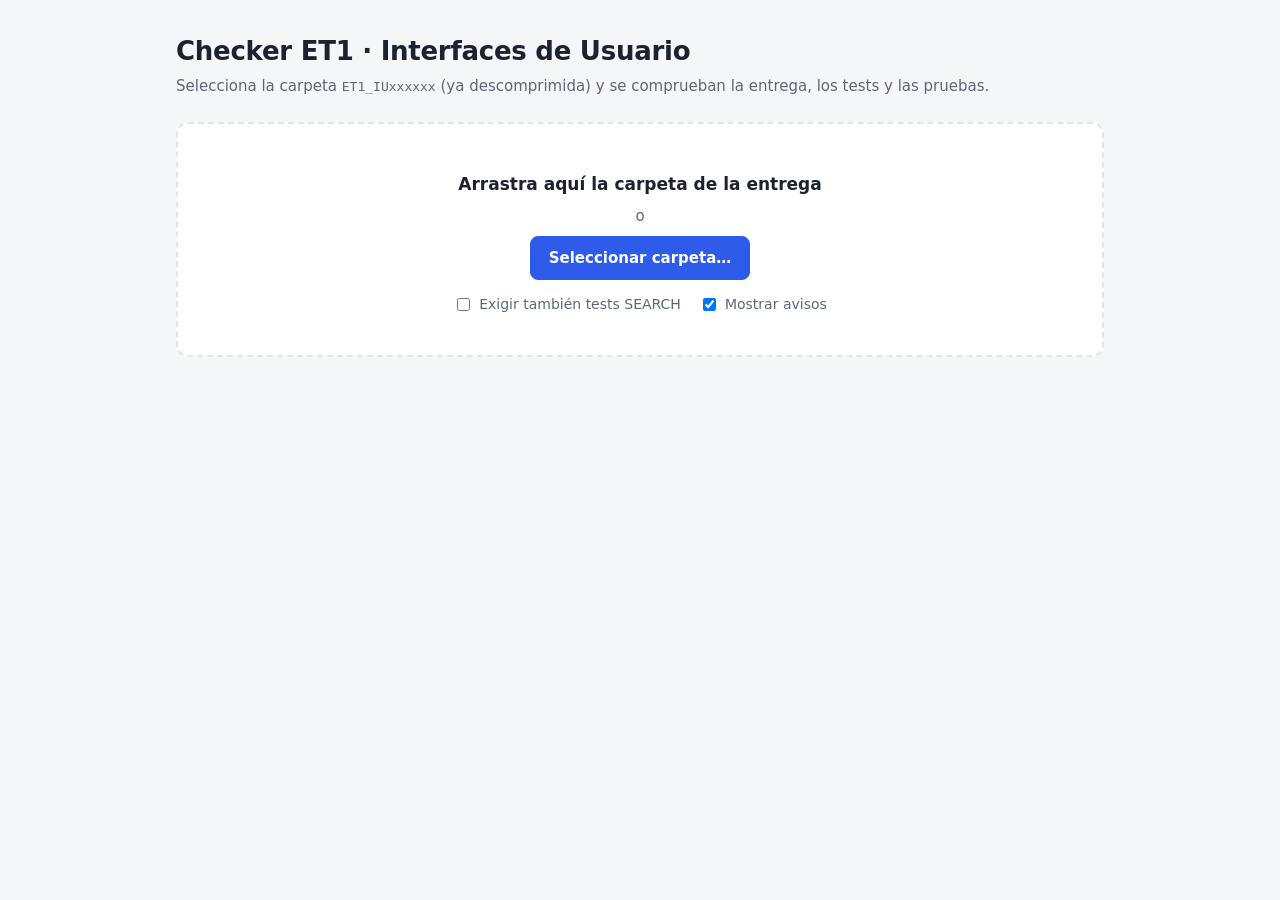
==== IU_2026-2027/Trabajos de IU/Checkers/ET1_Checker/index.html @ e63b2084 "Checkers de ET1" ====
<!doctype html>
<html lang="es">
<head>
<meta charset="utf-8">
<meta name="viewport" content="width=device-width, initial-scale=1">
<title>Checker ET1</title>
<style>
  :root {
    --bg: #f5f6f8; --card: #ffffff; --text: #1c2230; --muted: #5e6778; --line: #e2e5ea;
    --accent: #2f5bea; --accent-soft: #e8eefe;
    --ok: #18804a; --ok-bg: #e5f4eb; --err: #c22d2d; --err-bg: #fcebeb; --warn: #9a6200; --warn-bg: #fff3d9;
    --radius: 12px;
  }
  @media (prefers-color-scheme: dark) {
    :root {
      --bg: #12151a; --card: #1b1f26; --text: #e6e9ef; --muted: #98a1b0; --line: #2b313b;
      --accent: #7d9cff; --accent-soft: #1f2843;
      --ok: #5ccf8c; --ok-bg: #15301f; --err: #ff7e7e; --err-bg: #3a1a1a; --warn: #f2b84b; --warn-bg: #382c12;
    }
  }
  * { box-sizing: border-box; }
  body { margin: 0; background: var(--bg); color: var(--text); font: 15px/1.5 system-ui, -apple-system, "Segoe UI", Roboto, sans-serif; }
  main { max-width: 960px; margin: 0 auto; padding: 32px 16px 64px; }
  h1 { font-size: 26px; margin: 0 0 4px; letter-spacing: -0.01em; }
  .sub { color: var(--muted); margin: 0 0 24px; }
  .card { background: var(--card); border: 1px solid var(--line); border-radius: var(--radius); padding: 20px; }
  #drop { border: 2px dashed var(--line); text-align: center; padding: 40px 20px; transition: border-color .15s, background .15s; }
  #drop.over { border-color: var(--accent); background: var(--accent-soft); }
  #drop p { margin: 8px 0; color: var(--muted); }
  #drop .big { font-size: 17px; color: var(--text); font-weight: 600; }
  button { font: inherit; cursor: pointer; border-radius: 8px; border: 1px solid var(--line); background: var(--card); color: var(--text); padding: 8px 14px; }
  button.primary { background: var(--accent); border-color: var(--accent); color: #fff; font-weight: 600; padding: 10px 18px; }
  button:hover { filter: brightness(1.05); }
  .opts { margin-top: 14px; color: var(--muted); font-size: 14px; display: flex; gap: 18px; justify-content: center; flex-wrap: wrap; }
  .opts label { display: inline-flex; gap: 6px; align-items: center; cursor: pointer; }
  #resultado { margin-top: 24px; display: none; }
  .barra { display: flex; justify-content: space-between; align-items: center; gap: 12px; flex-wrap: wrap; margin-bottom: 14px; }
  .barra h2 { margin: 0; font-size: 19px; }
  .barra .acciones { display: flex; gap: 8px; flex-wrap: wrap; }
  .veredicto { border-radius: var(--radius); padding: 14px 18px; font-weight: 600; margin-bottom: 14px; }
  .veredicto.ok { background: var(--ok-bg); color: var(--ok); }
  .veredicto.err { background: var(--err-bg); color: var(--err); }
  .veredicto.warn { background: var(--warn-bg); color: var(--warn); }
  .resumen { display: grid; grid-template-columns: repeat(auto-fit, minmax(150px, 1fr)); gap: 10px; margin-bottom: 20px; }
  .kpi { background: var(--card); border: 1px solid var(--line); border-radius: var(--radius); padding: 14px; }
  .kpi .n { font-size: 26px; font-weight: 700; }
  .kpi .l { color: var(--muted); font-size: 13px; }
  .kpi.err .n { color: var(--err); } .kpi.warn .n { color: var(--warn); } .kpi.ok .n { color: var(--ok); }
  details.ent { background: var(--card); border: 1px solid var(--line); border-radius: var(--radius); margin-bottom: 10px; overflow: hidden; }
  details.ent > summary { list-style: none; cursor: pointer; padding: 14px 18px; display: flex; align-items: center; gap: 10px; flex-wrap: wrap; }
  details.ent > summary::-webkit-details-marker { display: none; }
  details.ent > summary .nom { font-weight: 600; font-family: ui-monospace, SFMono-Regular, Menlo, Consolas, monospace; }
  details.ent > summary .meta { color: var(--muted); font-size: 13px; margin-right: auto; }
  details.ent > summary::before { content: "▸"; color: var(--muted); transition: transform .15s; }
  details.ent[open] > summary::before { transform: rotate(90deg); }
  .badge { font-size: 12px; font-weight: 600; padding: 2px 9px; border-radius: 999px; white-space: nowrap; }
  .badge.err { background: var(--err-bg); color: var(--err); }
  .badge.warn { background: var(--warn-bg); color: var(--warn); }
  .badge.ok { background: var(--ok-bg); color: var(--ok); }
  ul.items { list-style: none; margin: 0; padding: 0 18px 14px; }
  ul.items li { padding: 8px 10px; border-radius: 8px; margin-top: 6px; font-size: 14px; display: flex; gap: 10px; }
  ul.items li .tag { font-size: 11px; font-weight: 700; text-transform: uppercase; letter-spacing: .03em; flex: none; padding-top: 2px; min-width: 64px; }
  ul.items li.entrega, ul.items li.def, ul.items li.pruebas { background: var(--err-bg); }
  ul.items li.entrega .tag, ul.items li.def .tag, ul.items li.pruebas .tag { color: var(--err); }
  ul.items li.aviso { background: var(--warn-bg); }
  ul.items li.aviso .tag { color: var(--warn); }
  ul.items li.vacio { color: var(--ok); }
  code, .mono { font-family: ui-monospace, SFMono-Regular, Menlo, Consolas, monospace; font-size: 13px; overflow-wrap: anywhere; }
  .oculto-avisos li.aviso { display: none; }
  .nota { color: var(--muted); font-size: 13px; margin-top: 18px; }
  #fallo { display: none; margin-top: 16px; background: var(--err-bg); color: var(--err); border-radius: var(--radius); padding: 12px 16px; }
  input[type=file] { display: none; }
</style>
</head>
<body>
<main>
  <h1>Checker ET1 · Interfaces de Usuario</h1>
  <p class="sub">Selecciona la carpeta <code>ET1_IUxxxxxx</code> (ya descomprimida) y se comprueban la entrega, los tests y las pruebas.</p>

  <section class="card" id="drop">
    <p class="big">Arrastra aquí la carpeta de la entrega</p>
    <p>o</p>
    <button class="primary" id="btnElegir">Seleccionar carpeta…</button>
    <input type="file" id="inputDir" webkitdirectory directory multiple>
    <div class="opts">
      <label><input type="checkbox" id="optSearch"> Exigir también tests SEARCH</label>
      <label><input type="checkbox" id="optAvisos" checked> Mostrar avisos</label>
    </div>
  </section>
  <div id="fallo"></div>

  <section id="resultado">
    <div class="barra">
      <h2 id="titulo"></h2>
      <div class="acciones">
        <button id="btnRecheck">↻ Volver a comprobar</button>
        <button id="btnCopiar">Copiar informe</button>
      </div>
    </div>
    <div id="veredicto" class="veredicto"></div>
    <div class="resumen" id="resumen"></div>
    <div id="detalle"></div>
    <p class="nota">Los <b>avisos</b> no restan por sí solos: indican cosas a revisar, como una prueba cuyo valor no provoca el fallo que dice provocar o un resultado que no sigue el convenio <code>campo_validacion_ko</code>. El descuento estimado cuenta 0,1 por cada error en tests y en pruebas.</p>
  </section>
</main>

<script>
// ============================== CORE-START ==============================
// Reglas de la entrega ET1. Si el profesor aclara algo distinto, se cambia aquí.

const ACCIONES_PERMITIDAS = ['ADD', 'EDIT', 'SEARCH', 'DELETE', 'SHOWCURRENT'];
const ELEMENTOS = ['input', 'file', 'select', 'checkbox', 'radio', 'textarea', 'hidden', 'date', 'email', 'password', 'tel', 'number'];
const VALIDACIONES_CONOCIDAS = [
  'min_size', 'max_size', 'format', 'personalized', 'valid',
  'exist_file', 'min_size_name_file', 'max_size_name_file', 'format_name_file', 'type_file', 'max_size_file',
];
const ACENTOS = 'ÁÉÍÓÚáéíóúÜü';
const PUNTUACION = ' .,;:¡!¿?()"\'\\-';

const letraDni = (s) => {
  const m = /^(\d{8})([A-Za-z])$/.exec(s);
  return !!m && 'TRWAGMYFPDXBNJZSQVHLCKE'[parseInt(m[1], 10) % 23] === m[2].toUpperCase();
};
const fechaReal = (s) => {
  const m = /^(\d{2})\/(\d{2})\/(\d{4})$/.exec(s);
  if (!m) return false;
  const d = +m[1], mo = +m[2], y = +m[3];
  const f = new Date(y, mo - 1, d);
  return f.getFullYear() === y && f.getMonth() === mo - 1 && f.getDate() === d && f <= new Date();
};

const REQ = ['min_size', 'max_size', 'format', 'valid'];
const ID = { min: 1, max: 11, re: /^\d+$/, requeridas: REQ };
const TEXTO_N = (min, max) => ({ min, max, re: /^[A-Za-zÑñ]+$/, requeridas: REQ });
const DESCRIP = { min: 5, max: 200, re: new RegExp(`^[A-Za-zÑñ${PUNTUACION}]+$`), requeridas: REQ };
const NOMBRE_P = (min, max) => ({ min, max, re: new RegExp(`^[A-Za-zÑñ${ACENTOS}. \\-]+$`), requeridas: REQ });

const CAMPOS = {
  dni: { min: 9, max: 9, re: /^\d{8}[A-Za-z]$/, pers: letraDni, requeridas: REQ, recomendadas: ['personalized'] },
  nombre_persona: NOMBRE_P(2, 45),
  apellidos_persona: NOMBRE_P(3, 100),
  fechaNacimiento_persona: { min: 10, max: 10, re: /^\d{2}\/\d{2}\/\d{4}$/, pers: fechaReal, requeridas: ['format', 'valid'], recomendadas: ['personalized'] },
  direccion_persona: { min: 10, max: 200, re: new RegExp(`^[A-Za-z0-9Ññ${ACENTOS}.;/ \\-]+$`), requeridas: REQ },
  telefono_persona: { min: 9, max: 9, re: /^[6789]\d{8}$/, requeridas: REQ },
  email_persona: { min: 6, max: 45, re: /^[A-Za-z0-9._%+\-]+@[A-Za-z0-9.\-]+\.[A-Za-z]{2,}$/, requeridas: ['max_size', 'format', 'valid'], recomendadas: ['min_size'] },
  foto_persona: {
    file: true, minNombre: 3, maxNombre: 15, maxBytes: 2 * 1024 * 1024,
    reNombre: /^[A-Za-z.]+\.(jpg|jpeg)$/i, tipos: ['image/jpeg', 'image/jpg'],
    requeridas: ['min_size_name_file', 'max_size_name_file', 'format_name_file', 'type_file', 'max_size_file'],
    recomendadas: ['exist_file', 'valid'],
  },
  id_accion: ID, nombre_accion: TEXTO_N(5, 48), descrip_accion: DESCRIP,
  id_funcionalidad: ID, nombre_funcionalidad: TEXTO_N(5, 48), descrip_funcionalidad: DESCRIP,
  id_rol: ID, rol_name: { min: 5, max: 48, re: /^[A-Za-z]+$/, requeridas: REQ }, rol_description: DESCRIP,
  usuario: { min: 5, max: 45, re: /^[A-Za-z]+$/, requeridas: REQ },
  contrasena: { min: 8, max: 45, re: /^[A-Za-z]+$/, requeridas: REQ },
};

const ENTIDADES = {
  accion: { campos: ['id_accion', 'nombre_accion', 'descrip_accion'], autoinc: 'id_accion' },
  funcionalidad: { campos: ['id_funcionalidad', 'nombre_funcionalidad', 'descrip_funcionalidad'], autoinc: 'id_funcionalidad' },
  funcionalidad_accion: { campos: ['id_funcionalidad', 'id_accion'] },
  persona: { campos: ['dni', 'nombre_persona', 'apellidos_persona', 'fechaNacimiento_persona', 'direccion_persona', 'telefono_persona', 'email_persona', 'foto_persona'] },
  rol: { campos: ['id_rol', 'rol_name', 'rol_description'], autoinc: 'id_rol' },
  rolaccionfuncionalidad: { campos: ['id_funcionalidad', 'id_accion', 'id_rol'] },
  usuario: { campos: ['dni', 'usuario', 'contrasena', 'id_rol'] },
};

const fmt = (v) => { try { const s = JSON.stringify(v); return s && s.length > 60 ? s.slice(0, 57) + '…"' : s; } catch (e) { return String(v); } };
const base = (campo) => String(campo).replace(/^nuevo_/, '');

// Ejecuta el código del fichero y devuelve las variables pedidas (let/const/var o sin declarar).
function cargarCodigo(codigo, nombres) {
  const salida = nombres.map((n) => `${JSON.stringify(n)}: (typeof ${n} !== 'undefined' ? ${n} : undefined)`).join(',');
  const fn = new Function(`${codigo.replace(/^﻿/, '')}\n;return {${salida}};`);
  try { return fn(); }
  finally { nombres.forEach((n) => { try { delete globalThis[n]; } catch (e) { /* nada */ } }); }
}

// Validaciones atómicas que FALLA un valor
function fallos(spec, v) {
  if (spec.file) {
    if (v === undefined || v === null || v === '' || (typeof v === 'object' && Object.keys(v).length === 0)) return ['exist_file'];
    if (typeof v !== 'object') return ['?'];
    const f = [];
    const nombre = v.format_name_file ?? v.name ?? v.nombre ?? v.min_size_name_file ?? v.max_size_name_file;
    const tipo = v.type_file ?? v.type;
    const tam = v.max_size_file ?? v.size;
    if (typeof nombre === 'string') {
      if (nombre.length < spec.minNombre) f.push('min_size_name_file');
      if (nombre.length > spec.maxNombre) f.push('max_size_name_file');
      if (!spec.reNombre.test(nombre)) f.push('format_name_file');
    }
    if (tipo !== undefined && !spec.tipos.includes(String(tipo).toLowerCase())) f.push('type_file');
    if (tam !== undefined && Number(tam) > spec.maxBytes) f.push('max_size_file');
    return f;
  }
  const s = v === undefined || v === null ? '' : String(v);
  const f = [];
  if (spec.min !== undefined && s.length < spec.min) f.push('min_size');
  if (spec.max !== undefined && s.length > spec.max) f.push('max_size');
  if (spec.re && !spec.re.test(s)) f.push('format');
  if (spec.pers && spec.re && spec.re.test(s) && !spec.pers(s)) f.push('personalized');
  return f;
}

/**
 * nombreDir: nombre de la carpeta; ficheros: { nombreFichero: texto | null }
 * Devuelve { nombreDir, items: [{cat, ent, msg}], stats }
 *   cat: 'entrega' | 'def' | 'pruebas' | 'aviso';  ent: 'general' | nombre de entidad
 */
function verificar(nombreDir, ficheros, opciones = {}) {
  const ACC_OBL = opciones.search ? ['ADD', 'EDIT', 'SEARCH'] : ['ADD', 'EDIT'];
  const items = [];
  const stats = {};
  const add = (cat, ent, msg) => items.push({ cat, ent, msg });

  const m = /^ET1_(IU\d{6})$/.exec(nombreDir);
  if (!m) add('entrega', 'general', `La carpeta se llama "${nombreDir}"; debe llamarse ET1_IU seguido de 6 dígitos (p. ej. ET1_IU262712).`);
  const codigo = m ? m[1] : nombreDir.replace(/^ET1_/, '');

  // ---------- ET1_IUxxxxxx.js ----------
  const fg = `ET1_${codigo}.js`;
  if (typeof ficheros[fg] !== 'string') add('entrega', 'general', `Falta el fichero ${fg}.`);
  else {
    let d;
    try { d = cargarCodigo(ficheros[fg], ['datosgenerales']).datosgenerales; }
    catch (e) { add('entrega', 'general', `${fg} tiene un error de JavaScript: ${e.message}`); d = null; }
    if (d === undefined) add('entrega', 'general', `${fg} no define la variable "datosgenerales".`);
    else if (d && typeof d === 'object') {
      if (!d.Lider) add('entrega', 'general', 'datosgenerales no tiene la clave "Lider".');
      for (const [k, v] of Object.entries(d)) {
        if (k !== 'Lider' && !/^Participante\d+$/.test(k)) add('aviso', 'general', `datosgenerales: la clave "${k}" no es Lider ni ParticipanteN.`);
        if (!Array.isArray(v) || v.length !== 3) { add('entrega', 'general', `datosgenerales.${k} debe ser [ApellidosNombre, Entrega, horasdedicadas].`); continue; }
        const [nombre, entrega, horas] = v;
        if (typeof nombre !== 'string' || !nombre.trim()) add('entrega', 'general', `datosgenerales.${k}: ApellidosNombre vacío.`);
        if (typeof entrega !== 'string' || !/ET1/i.test(entrega)) add('aviso', 'general', `datosgenerales.${k}: Entrega = ${fmt(entrega)} (¿no debería ser "ET1"?).`);
        if (typeof horas !== 'number' || !(horas > 0)) add('entrega', 'general', `datosgenerales.${k}: horasdedicadas debe ser un número mayor que 0 (es ${fmt(horas)}).`);
      }
    }
  }

  // ---------- Entidades ----------
  for (const [entidad, conf] of Object.entries(ENTIDADES)) {
    const st = stats[entidad] = { presente: false, defs: 0, pruebas: 0 };
    const nf = `${entidad}_tests.js`;
    if (typeof ficheros[nf] !== 'string') { add('entrega', entidad, `Falta el fichero ${nf}.`); continue; }
    st.presente = true;
    const vDef = `${entidad}_def_tests`, vPru = `${entidad}_pruebas`;
    let vars;
    try { vars = cargarCodigo(ficheros[nf], [vDef, vPru]); }
    catch (e) { add('entrega', entidad, `${nf} tiene un error de JavaScript: ${e.message}`); continue; }
    const defs = vars[vDef], pruebas = vars[vPru];
    if (!Array.isArray(defs)) add('entrega', entidad, `${nf} no define el array "${vDef}".`);
    if (!Array.isArray(pruebas)) add('entrega', entidad, `${nf} no define el array "${vPru}".`);
    if (!Array.isArray(defs)) continue;
    st.defs = defs.length;
    st.pruebas = Array.isArray(pruebas) ? pruebas.length : 0;

    // --- Definición de tests ---
    const porNumero = new Map();
    const vistos = new Set();
    defs.forEach((fila, i) => {
      const p = `Test fila ${i + 1}`;
      if (!Array.isArray(fila) || fila.length !== 9) { add('def', entidad, `${p}: debe tener 9 elementos (tiene ${Array.isArray(fila) ? fila.length : typeof fila}).`); return; }
      const [ent, campo, elem, num, desc, val, acc, res, msg] = fila;
      if (ent !== entidad) add('def', entidad, `${p}: entidad "${ent}" en lugar de "${entidad}".`);
      const cb = base(campo);
      const spec = CAMPOS[cb];
      if (!conf.campos.includes(cb)) add('def', entidad, `${p}: el campo "${campo}" no pertenece a ${entidad}.`);
      if (!ELEMENTOS.includes(elem)) add('def', entidad, `${p}: elemento de formulario "${elem}" no válido.`);
      else if (spec && spec.file && elem !== 'file') add('def', entidad, `${p}: ${campo} es un fichero; el elemento debe ser 'file'.`);
      else if (spec && !spec.file && elem === 'file') add('def', entidad, `${p}: ${campo} no es un fichero; no debe usar 'file'.`);
      if (num !== i + 1) add('def', entidad, `${p}: número de test ${fmt(num)}, se esperaba ${i + 1} (secuencial desde 1).`);
      if (typeof desc !== 'string' || !desc.trim()) add('def', entidad, `${p}: la descripción está vacía.`);
      if (!VALIDACIONES_CONOCIDAS.includes(val)) add('aviso', entidad, `${p}: validación "${val}" no estándar.`);
      if (!ACCIONES_PERMITIDAS.includes(acc)) add('def', entidad, `${p}: acción "${acc}" no válida.`);
      if (val === 'valid') {
        if (res !== true) add('def', entidad, `${p}: un test 'valid' debe esperar true (tiene ${fmt(res)}).`);
      } else if (typeof res !== 'string' || !res.endsWith('_ko')) {
        add('def', entidad, `${p}: el resultado esperado debe ser 'campo_validacion_ko' (tiene ${fmt(res)}).`);
      } else if (res !== `${campo}_${val}_ko`) {
        add('aviso', entidad, `${p}: resultado ${fmt(res)}; por convenio sería '${campo}_${val}_ko'.`);
      }
      if (typeof msg !== 'string' || !msg.trim()) add('def', entidad, `${p}: el mensaje al usuario está vacío.`);
      const clave = `${cb}|${acc}|${val}`;
      if (vistos.has(clave)) add('aviso', entidad, `${p}: test duplicado (${campo}, ${acc}, ${val}).`);
      vistos.add(clave);
      if (Number.isInteger(num)) porNumero.set(num, { campo, cb, val, acc, res, n: 0 });
    });

    // --- Cobertura ---
    for (const cb of conf.campos) {
      const spec = CAMPOS[cb];
      for (const acc of ACC_OBL) {
        if (acc === 'ADD' && conf.autoinc === cb) continue; // PK autoincremental: no se introduce al añadir
        const req = acc === 'SEARCH' ? ['max_size', 'format'] : spec.requeridas;
        for (const val of req) if (!vistos.has(`${cb}|${acc}|${val}`)) add('def', entidad, `Falta el test ${acc} '${val}' para ${cb}.`);
        if (acc !== 'SEARCH') for (const val of spec.recomendadas || []) {
          if (val === 'exist_file' && acc !== 'ADD') continue;
          if (!vistos.has(`${cb}|${acc}|${val}`)) add('aviso', entidad, `Recomendado: test ${acc} '${val}' para ${cb}.`);
        }
      }
    }

    // --- Pruebas ---
    if (!Array.isArray(pruebas)) continue;
    pruebas.forEach((fila, i) => {
      const p = `Prueba fila ${i + 1}`;
      if (!Array.isArray(fila) || fila.length !== 7) { add('pruebas', entidad, `${p}: debe tener 7 elementos (tiene ${Array.isArray(fila) ? fila.length : typeof fila}).`); return; }
      const [ent, campo, numDef, numPrueba, acc, valores, res] = fila;
      if (ent !== entidad) add('pruebas', entidad, `${p}: entidad "${ent}" en lugar de "${entidad}".`);
      if (numPrueba !== i + 1) add('pruebas', entidad, `${p}: número de prueba ${fmt(numPrueba)}, se esperaba ${i + 1} (secuencial desde 1).`);
      const d = porNumero.get(numDef);
      if (!d) { add('pruebas', entidad, `${p}: hace referencia al test ${fmt(numDef)}, que no existe.`); return; }
      d.n++;
      if (campo !== d.campo) add('pruebas', entidad, `${p}: campo "${campo}" distinto del campo del test ${numDef} ("${d.campo}").`);
      if (acc !== d.acc) add('pruebas', entidad, `${p}: acción ${acc} distinta de la del test ${numDef} (${d.acc}).`);
      if (res !== d.res) add('pruebas', entidad, `${p}: resultado ${fmt(res)} distinto del del test ${numDef} (${fmt(d.res)}).`);
      if (!valores || typeof valores !== 'object' || Array.isArray(valores)) { add('pruebas', entidad, `${p}: los valores deben ser un objeto {atributo: valor}.`); return; }
      if (!(campo in valores) && d.val !== 'exist_file') add('pruebas', entidad, `${p}: el objeto de valores no contiene el atributo "${campo}".`);

      const spec = CAMPOS[d.cb];
      if (!spec) return;
      const f = fallos(spec, valores[campo]);
      const v = fmt(valores[campo]);
      if (d.val === 'valid') {
        if (f.length) add('aviso', entidad, `${p}: el test ${numDef} espera éxito, pero ${v} falla en: ${f.join(', ')}.`);
      } else if (VALIDACIONES_CONOCIDAS.includes(d.val)) {
        if (!f.includes(d.val)) add('aviso', entidad, `${p}: el test ${numDef} espera fallo '${d.val}', pero ${v} no lo provoca${f.length ? ` (falla en: ${f.join(', ')})` : ' (es un valor válido)'}.`);
        else if (f.length > 1) add('aviso', entidad, `${p}: ${v} falla en varias validaciones a la vez (${f.join(', ')}); mejor un valor que falle sólo en '${d.val}'.`);
      }
    });
    for (const [num, d] of porNumero) {
      if (d.n === 0) add('pruebas', entidad, `El test ${num} (${d.campo}, ${d.acc}, ${d.val}) no tiene ninguna prueba.`);
    }
  }

  // ---------- Ficheros sobrantes ----------
  const esperados = new Set([fg, ...Object.keys(ENTIDADES).map((e) => `${e}_tests.js`)]);
  for (const f of Object.keys(ficheros)) if (!esperados.has(f)) add('aviso', 'general', `Fichero no esperado en la entrega: ${f}`);

  return { nombreDir, items, stats, acciones: ACC_OBL };
}
// =============================== CORE-END ===============================

// ============================== INTERFAZ ==============================
const $ = (s) => document.querySelector(s);
const esc = (s) => String(s).replace(/[&<>"]/g, (c) => ({ '&': '&amp;', '<': '&lt;', '>': '&gt;', '"': '&quot;' }[c]));
let origen = null;        // { recargar: async () => lista } para "Volver a comprobar"
let ultimoInforme = null;

// Cada elemento de la lista: { path: 'Carpeta/sub/fichero.js', leer: () => Promise<string> }
async function listaDesdeHandle(dirHandle) {
  const out = [];
  async function walk(h, pref, depth) {
    for await (const [name, entry] of h.entries()) {
      const p = `${pref}/${name}`;
      if (entry.kind === 'file') out.push({ path: p, leer: async () => (await entry.getFile()).text() });
      else if (depth < 3 && name !== 'node_modules' && !name.startsWith('.')) await walk(entry, p, depth + 1);
    }
  }
  await walk(dirHandle, dirHandle.name, 1);
  return out;
}

function listaDesdeInput(files) {
  return [...files].map((f) => ({ path: f.webkitRelativePath || f.name, leer: () => f.text() }));
}

async function listaDesdeEntry(entry) {
  const out = [];
  const leerTodo = (reader) => new Promise((res, rej) => {
    const acc = [];
    const paso = () => reader.readEntries((lote) => { if (!lote.length) res(acc); else { acc.push(...lote); paso(); } }, rej);
    paso();
  });
  async function walk(e, depth) {
    if (e.isFile) {
      const file = await new Promise((res, rej) => e.file(res, rej));
      out.push({ path: e.fullPath.replace(/^\//, ''), leer: () => file.text() });
    } else if (e.isDirectory && depth <= 3 && e.name !== 'node_modules' && !e.name.startsWith('.')) {
      for (const hijo of await leerTodo(e.createReader())) await walk(hijo, depth + 1);
    }
  }
  await walk(entry, 1);
  return out;
}

async function procesar(lista) {
  $('#fallo').style.display = 'none';
  if (!lista.length) return mostrarFallo('La carpeta seleccionada está vacía.');
  const dirs = new Set();
  for (const f of lista) {
    const partes = f.path.split('/');
    for (let i = 1; i < partes.length; i++) dirs.add(partes.slice(0, i).join('/'));
  }
  const todos = [...dirs];
  let objetivo = todos.find((d) => /^ET1_IU\d{6}$/.test(d.split('/').pop()))
    || todos.find((d) => /^ET1_/i.test(d.split('/').pop()))
    || lista[0].path.split('/')[0];
  const directos = lista.filter((f) => f.path.slice(0, f.path.lastIndexOf('/')) === objetivo);
  if (!directos.length) return mostrarFallo('No se han encontrado ficheros en la carpeta de la entrega.');
  const ficheros = {};
  for (const f of directos) {
    const nombre = f.path.split('/').pop();
    if (nombre.startsWith('.')) continue;
    ficheros[nombre] = /\.js$/i.test(nombre) ? await f.leer() : null;
  }
  ultimoInforme = verificar(objetivo.split('/').pop(), ficheros, { search: $('#optSearch').checked });
  pintar(ultimoInforme);
}

function mostrarFallo(msg) {
  const el = $('#fallo');
  el.textContent = msg;
  el.style.display = 'block';
}

function pintar(r) {
  const cuenta = (cat, ent) => r.items.filter((x) => x.cat === cat && (ent === undefined || x.ent === ent)).length;
  const nEntrega = cuenta('entrega'), nDef = cuenta('def'), nPru = cuenta('pruebas'), nAv = cuenta('aviso');
  const descuento = ((nDef + nPru) * 0.1).toFixed(1).replace('.', ',');

  $('#titulo').textContent = r.nombreDir;
  const ver = $('#veredicto');
  if (nEntrega) { ver.className = 'veredicto err'; ver.textContent = `✘ La entrega incumple ${nEntrega} requisito(s) obligatorio(s): con esto la nota sería 0.`; }
  else if (nDef + nPru) { ver.className = 'veredicto warn'; ver.textContent = `La estructura de la entrega es correcta, pero hay ${nDef + nPru} error(es) en tests y pruebas (−${descuento}).`; }
  else { ver.className = 'veredicto ok'; ver.textContent = `✔ Sin errores${nAv ? ` · revisa los ${nAv} aviso(s)` : ''}.`; }

  const kpi = (n, l, tipo) => `<div class="kpi ${n ? tipo : 'ok'}"><div class="n">${n}</div><div class="l">${l}</div></div>`;
  $('#resumen').innerHTML =
    kpi(nEntrega, 'Errores de entrega (nota 0)', 'err') +
    kpi(nDef, 'Errores en tests', 'err') +
    kpi(nPru, 'Errores en pruebas', 'err') +
    kpi(nAv, 'Avisos', 'warn') +
    `<div class="kpi ${nDef + nPru ? 'err' : 'ok'}"><div class="n">−${descuento}</div><div class="l">Descuento estimado</div></div>`;

  const etiquetas = { entrega: 'Entrega', def: 'Test', pruebas: 'Prueba', aviso: 'Aviso' };
  const orden = { entrega: 0, def: 1, pruebas: 2, aviso: 3 };
  const bloques = [['general', `ET1_${r.nombreDir.replace(/^ET1_/, '')}.js y carpeta`], ...Object.keys(ENTIDADES).map((e) => [e, `${e}_tests.js`])];
  $('#detalle').innerHTML = bloques.map(([ent, nombre]) => {
    const its = r.items.filter((x) => x.ent === ent).sort((a, b) => orden[a.cat] - orden[b.cat]);
    const nErr = its.filter((x) => x.cat !== 'aviso').length, nW = its.length - nErr;
    const st = r.stats[ent];
    const meta = st ? (st.presente ? `${st.defs} tests · ${st.pruebas} pruebas` : 'no encontrado') : '';
    const badges = (nErr ? `<span class="badge err">${nErr} error${nErr > 1 ? 'es' : ''}</span>` : '<span class="badge ok">OK</span>')
      + (nW ? `<span class="badge warn">${nW} aviso${nW > 1 ? 's' : ''}</span>` : '');
    const lis = its.length
      ? its.map((x) => `<li class="${x.cat}"><span class="tag">${etiquetas[x.cat]}</span><span>${esc(x.msg)}</span></li>`).join('')
      : '<li class="vacio">✔ Sin problemas.</li>';
    return `<details class="ent"${nErr ? ' open' : ''}><summary><span class="nom">${esc(nombre)}</span><span class="meta">${meta}</span>${badges}</summary><ul class="items">${lis}</ul></details>`;
  }).join('');
  aplicarFiltroAvisos();
  $('#resultado').style.display = 'block';
  $('#resultado').scrollIntoView({ behavior: 'smooth', block: 'start' });
}

function aplicarFiltroAvisos() {
  $('#detalle').classList.toggle('oculto-avisos', !$('#optAvisos').checked);
}

function informeTexto(r) {
  const lineas = [`Checker ET1 — ${r.nombreDir} (acciones exigidas: ${r.acciones.join(', ')})`];
  const sec = (titulo, cat) => {
    const its = r.items.filter((x) => x.cat === cat);
    lineas.push('', `${titulo} (${its.length})`);
    its.forEach((x) => lineas.push(`  - [${x.ent}] ${x.msg}`));
  };
  sec('ENTREGA (obligatorio)', 'entrega');
  sec('DEFINICIÓN DE TESTS', 'def');
  sec('PRUEBAS', 'pruebas');
  sec('AVISOS', 'aviso');
  return lineas.join('\n');
}

// --- Eventos ---
$('#btnElegir').addEventListener('click', async () => {
  if (window.showDirectoryPicker) {
    try {
      const h = await window.showDirectoryPicker({ mode: 'read' });
      origen = { recargar: () => listaDesdeHandle(h) };
      return procesar(await origen.recargar());
    } catch (e) {
      if (e.name === 'AbortError') return;   // el usuario canceló
    }
  }
  $('#inputDir').click();                     // navegadores sin selector de carpetas moderno
});

$('#inputDir').addEventListener('change', async (ev) => {
  origen = null;
  await procesar(listaDesdeInput(ev.target.files));
  ev.target.value = '';
});

const drop = $('#drop');
['dragenter', 'dragover'].forEach((t) => drop.addEventListener(t, (e) => { e.preventDefault(); drop.classList.add('over'); }));
['dragleave', 'drop'].forEach((t) => drop.addEventListener(t, () => drop.classList.remove('over')));
drop.addEventListener('drop', async (e) => {
  e.preventDefault();
  const items = [...e.dataTransfer.items].filter((it) => it.kind === 'file');
  // Hay que pedir handles y entries de forma síncrona, antes de cualquier await
  const handles = items.map((it) => (it.getAsFileSystemHandle ? it.getAsFileSystemHandle() : null));
  const entries = items.map((it) => (it.webkitGetAsEntry ? it.webkitGetAsEntry() : null));
  try {
    const h = handles[0] ? await handles[0] : null;
    if (h && h.kind === 'directory') {
      origen = { recargar: () => listaDesdeHandle(h) };
      return procesar(await origen.recargar());
    }
  } catch (err) { /* sigue con el método clásico */ }
  const entry = entries.find((x) => x && x.isDirectory);
  if (!entry) return mostrarFallo('Arrastra la carpeta completa de la entrega, no ficheros sueltos.');
  origen = null;
  procesar(await listaDesdeEntry(entry));
});

$('#btnRecheck').addEventListener('click', async () => {
  if (origen) {
    try { return procesar(await origen.recargar()); }
    catch (e) { /* sin permiso: se vuelve a pedir la carpeta */ }
  }
  $('#btnElegir').click();
});

$('#btnCopiar').addEventListener('click', async () => {
  if (!ultimoInforme) return;
  try {
    await navigator.clipboard.writeText(informeTexto(ultimoInforme));
    $('#btnCopiar').textContent = '✔ Copiado';
  } catch (e) {
    $('#btnCopiar').textContent = 'No se pudo copiar';
  }
  setTimeout(() => { $('#btnCopiar').textContent = 'Copiar informe'; }, 1600);
});

$('#optAvisos').addEventListener('change', aplicarFiltroAvisos);
$('#optSearch').addEventListener('change', async () => {
  if (origen) { try { procesar(await origen.recargar()); } catch (e) { /* nada */ } }
});
</script>
</body>
</html>
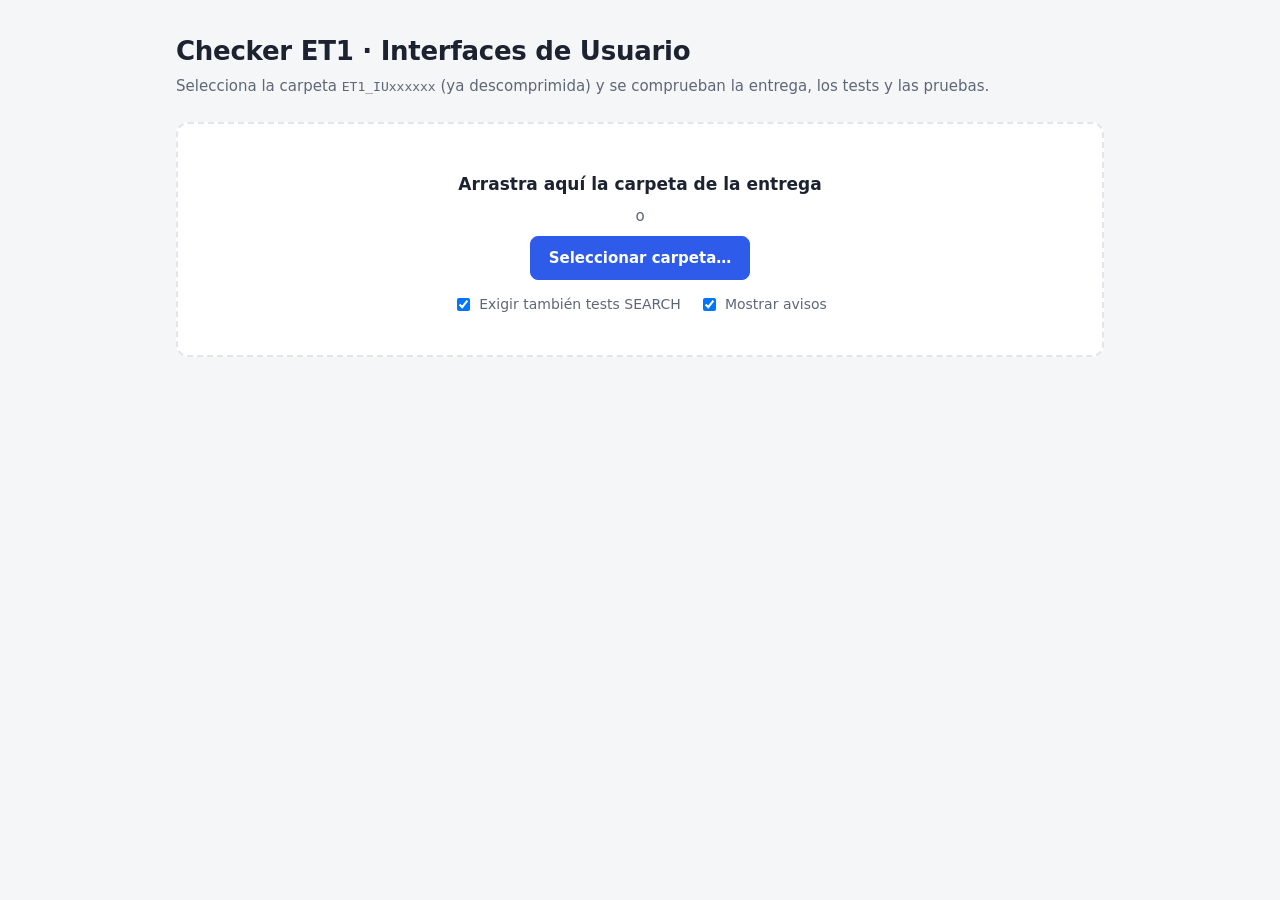
==== commit 1d4fb709: "aa" ====
--- a/IU_2026-2027/Trabajos de IU/Checkers/ET1_Checker/index.html
+++ b/IU_2026-2027/Trabajos de IU/Checkers/ET1_Checker/index.html
@@ -83,7 +83,7 @@
     <button class="primary" id="btnElegir">Seleccionar carpeta…</button>
     <input type="file" id="inputDir" webkitdirectory directory multiple>
     <div class="opts">
-      <label><input type="checkbox" id="optSearch"> Exigir también tests SEARCH</label>
+      <label><input type="checkbox" id="optSearch" checked> Exigir también tests SEARCH</label>
       <label><input type="checkbox" id="optAvisos" checked> Mostrar avisos</label>
     </div>
   </section>
@@ -136,18 +136,19 @@
 const NOMBRE_P = (min, max) => ({ min, max, re: new RegExp(`^[A-Za-zÑñ${ACENTOS}. \\-]+$`), requeridas: REQ });
 
 const CAMPOS = {
-  dni: { min: 9, max: 9, re: /^\d{8}[A-Za-z]$/, pers: letraDni, requeridas: REQ, recomendadas: ['personalized'] },
+  dni: { min: 9, max: 9, re: /^\d{8}[A-Z]$/, parcial: /^\d{0,8}[A-Z]?$/, pers: letraDni, requeridas: ['min_size', 'max_size', 'format', 'personalized', 'valid'] },
   nombre_persona: NOMBRE_P(2, 45),
   apellidos_persona: NOMBRE_P(3, 100),
-  fechaNacimiento_persona: { min: 10, max: 10, re: /^\d{2}\/\d{2}\/\d{4}$/, pers: fechaReal, requeridas: ['format', 'valid'], recomendadas: ['personalized'] },
+  fechaNacimiento_persona: { min: 10, max: 10, re: /^\d{2}\/\d{2}\/\d{4}$/, parcial: /^[\d\/]*$/, pers: fechaReal, requeridas: ['min_size', 'max_size', 'format', 'personalized', 'valid'], searchReq: ['max_size', 'format', 'personalized', 'valid'] },
   direccion_persona: { min: 10, max: 200, re: new RegExp(`^[A-Za-z0-9Ññ${ACENTOS}.;/ \\-]+$`), requeridas: REQ },
-  telefono_persona: { min: 9, max: 9, re: /^[6789]\d{8}$/, requeridas: REQ },
-  email_persona: { min: 6, max: 45, re: /^[A-Za-z0-9._%+\-]+@[A-Za-z0-9.\-]+\.[A-Za-z]{2,}$/, requeridas: ['max_size', 'format', 'valid'], recomendadas: ['min_size'] },
+  telefono_persona: { min: 9, max: 9, re: /^\d{9}$/, parcial: /^\d*$/, pers: (s) => /^[6789]/.test(s), requeridas: ['min_size', 'max_size', 'format', 'personalized', 'valid'] },
+  email_persona: { min: 6, max: 45, minFormato: true, re: /^[A-Za-z0-9._%+\-]+@[A-Za-z0-9.\-]+\.[A-Za-z]{2,}$/, parcial: /^[A-Za-z0-9._%+\-@]*$/, requeridas: ['min_size', 'max_size', 'format', 'valid'] },
   foto_persona: {
     file: true, minNombre: 3, maxNombre: 15, maxBytes: 2 * 1024 * 1024,
     reNombre: /^[A-Za-z.]+\.(jpg|jpeg)$/i, tipos: ['image/jpeg', 'image/jpg'],
-    requeridas: ['min_size_name_file', 'max_size_name_file', 'format_name_file', 'type_file', 'max_size_file'],
-    recomendadas: ['exist_file', 'valid'],
+    textoSearch: { max: 15, re: /^[A-Za-z.]+$/ },   // en SEARCH es un input con el nombre guardado
+    requeridas: ['exist_file', 'min_size_name_file', 'max_size_name_file', 'format_name_file', 'type_file', 'max_size_file', 'valid'],
+    searchReq: ['valid'],
   },
   id_accion: ID, nombre_accion: TEXTO_N(5, 48), descrip_accion: DESCRIP,
   id_funcionalidad: ID, nombre_funcionalidad: TEXTO_N(5, 48), descrip_funcionalidad: DESCRIP,
@@ -157,11 +158,11 @@
 };
 
 const ENTIDADES = {
-  accion: { campos: ['id_accion', 'nombre_accion', 'descrip_accion'], autoinc: 'id_accion' },
-  funcionalidad: { campos: ['id_funcionalidad', 'nombre_funcionalidad', 'descrip_funcionalidad'], autoinc: 'id_funcionalidad' },
+  accion: { campos: ['id_accion', 'nombre_accion', 'descrip_accion'] },
+  funcionalidad: { campos: ['id_funcionalidad', 'nombre_funcionalidad', 'descrip_funcionalidad'] },
   funcionalidad_accion: { campos: ['id_funcionalidad', 'id_accion'] },
   persona: { campos: ['dni', 'nombre_persona', 'apellidos_persona', 'fechaNacimiento_persona', 'direccion_persona', 'telefono_persona', 'email_persona', 'foto_persona'] },
-  rol: { campos: ['id_rol', 'rol_name', 'rol_description'], autoinc: 'id_rol' },
+  rol: { campos: ['id_rol', 'rol_name', 'rol_description'] },
   rolaccionfuncionalidad: { campos: ['id_funcionalidad', 'id_accion', 'id_rol'] },
   usuario: { campos: ['dni', 'usuario', 'contrasena', 'id_rol'] },
 };
@@ -178,7 +179,18 @@
 }
 
 // Validaciones atómicas que FALLA un valor
-function fallos(spec, v) {
+function fallos(spec, v, acc) {
+  if (acc === 'SEARCH') {
+    // En búsqueda se admite vacío o valor parcial: sólo cuentan max_size y los caracteres permitidos
+    if (spec.file) spec = spec.textoSearch;
+    const s = v === undefined || v === null ? '' : String(v);
+    const f = [];
+    if (spec.max !== undefined && s.length > spec.max) f.push('max_size');
+    const rp = spec.parcial || new RegExp(spec.re.source.replace(/\+\$$/, '*$'), spec.re.flags);
+    if (!rp.test(s)) f.push('format');
+    if (spec.pers && spec.re && spec.re.test(s) && !spec.pers(s)) f.push('personalized');
+    return f;
+  }
   if (spec.file) {
     if (v === undefined || v === null || v === '' || (typeof v === 'object' && Object.keys(v).length === 0)) return ['exist_file'];
     if (typeof v !== 'object') return ['?'];
@@ -260,6 +272,7 @@
     // --- Definición de tests ---
     const porNumero = new Map();
     const vistos = new Set();
+    const duplicados = new Set();
     defs.forEach((fila, i) => {
       const p = `Test fila ${i + 1}`;
       if (!Array.isArray(fila) || fila.length !== 9) { add('def', entidad, `${p}: debe tener 9 elementos (tiene ${Array.isArray(fila) ? fila.length : typeof fila}).`); return; }
@@ -269,7 +282,7 @@
       const spec = CAMPOS[cb];
       if (!conf.campos.includes(cb)) add('def', entidad, `${p}: el campo "${campo}" no pertenece a ${entidad}.`);
       if (!ELEMENTOS.includes(elem)) add('def', entidad, `${p}: elemento de formulario "${elem}" no válido.`);
-      else if (spec && spec.file && elem !== 'file') add('def', entidad, `${p}: ${campo} es un fichero; el elemento debe ser 'file'.`);
+      else if (spec && spec.file && elem !== 'file' && acc !== 'SEARCH') add('def', entidad, `${p}: ${campo} es un fichero; el elemento debe ser 'file'.`);
       else if (spec && !spec.file && elem === 'file') add('def', entidad, `${p}: ${campo} no es un fichero; no debe usar 'file'.`);
       if (num !== i + 1) add('def', entidad, `${p}: número de test ${fmt(num)}, se esperaba ${i + 1} (secuencial desde 1).`);
       if (typeof desc !== 'string' || !desc.trim()) add('def', entidad, `${p}: la descripción está vacía.`);
@@ -279,13 +292,15 @@
         if (res !== true) add('def', entidad, `${p}: un test 'valid' debe esperar true (tiene ${fmt(res)}).`);
       } else if (typeof res !== 'string' || !res.endsWith('_ko')) {
         add('def', entidad, `${p}: el resultado esperado debe ser 'campo_validacion_ko' (tiene ${fmt(res)}).`);
-      } else if (res !== `${campo}_${val}_ko`) {
+      } else if (val === 'personalized' ? !res.startsWith(`${campo}_`) : res !== `${campo}_${val}_ko`) {
         add('aviso', entidad, `${p}: resultado ${fmt(res)}; por convenio sería '${campo}_${val}_ko'.`);
       }
       if (typeof msg !== 'string' || !msg.trim()) add('def', entidad, `${p}: el mensaje al usuario está vacío.`);
       const clave = `${cb}|${acc}|${val}`;
-      if (vistos.has(clave)) add('aviso', entidad, `${p}: test duplicado (${campo}, ${acc}, ${val}).`);
+      const claveDup = val === 'personalized' ? `${clave}|${res}` : clave;
+    if (duplicados.has(claveDup)) add('aviso', entidad, `${p}: test duplicado (${campo}, ${acc}, ${val}).`);
       vistos.add(clave);
+      duplicados.add(claveDup);
       if (Number.isInteger(num)) porNumero.set(num, { campo, cb, val, acc, res, n: 0 });
     });
 
@@ -293,8 +308,7 @@
     for (const cb of conf.campos) {
       const spec = CAMPOS[cb];
       for (const acc of ACC_OBL) {
-        if (acc === 'ADD' && conf.autoinc === cb) continue; // PK autoincremental: no se introduce al añadir
-        const req = acc === 'SEARCH' ? ['max_size', 'format'] : spec.requeridas;
+                const req = acc === 'SEARCH' ? (spec.searchReq || ['max_size', 'format', 'valid']) : spec.requeridas;
         for (const val of req) if (!vistos.has(`${cb}|${acc}|${val}`)) add('def', entidad, `Falta el test ${acc} '${val}' para ${cb}.`);
         if (acc !== 'SEARCH') for (const val of spec.recomendadas || []) {
           if (val === 'exist_file' && acc !== 'ADD') continue;
@@ -322,13 +336,15 @@
 
       const spec = CAMPOS[d.cb];
       if (!spec) return;
-      const f = fallos(spec, valores[campo]);
+      const f = fallos(spec, valores[campo], d.acc);
+    // En campos de longitud fija (o nombres de fichero) fallar el tamaño implica fallar el formato
+    const inevitable = ((spec.min !== undefined && (spec.min === spec.max || spec.min === 1 || spec.minFormato)) || spec.file) && f.every((x) => x === d.val || x === 'format' || x === 'format_name_file');
       const v = fmt(valores[campo]);
       if (d.val === 'valid') {
         if (f.length) add('aviso', entidad, `${p}: el test ${numDef} espera éxito, pero ${v} falla en: ${f.join(', ')}.`);
       } else if (VALIDACIONES_CONOCIDAS.includes(d.val)) {
         if (!f.includes(d.val)) add('aviso', entidad, `${p}: el test ${numDef} espera fallo '${d.val}', pero ${v} no lo provoca${f.length ? ` (falla en: ${f.join(', ')})` : ' (es un valor válido)'}.`);
-        else if (f.length > 1) add('aviso', entidad, `${p}: ${v} falla en varias validaciones a la vez (${f.join(', ')}); mejor un valor que falle sólo en '${d.val}'.`);
+        else if (f.length > 1 && !inevitable) add('aviso', entidad, `${p}: ${v} falla en varias validaciones a la vez (${f.join(', ')}); mejor un valor que falle sólo en '${d.val}'.`);
       }
     });
     for (const [num, d] of porNumero) {
